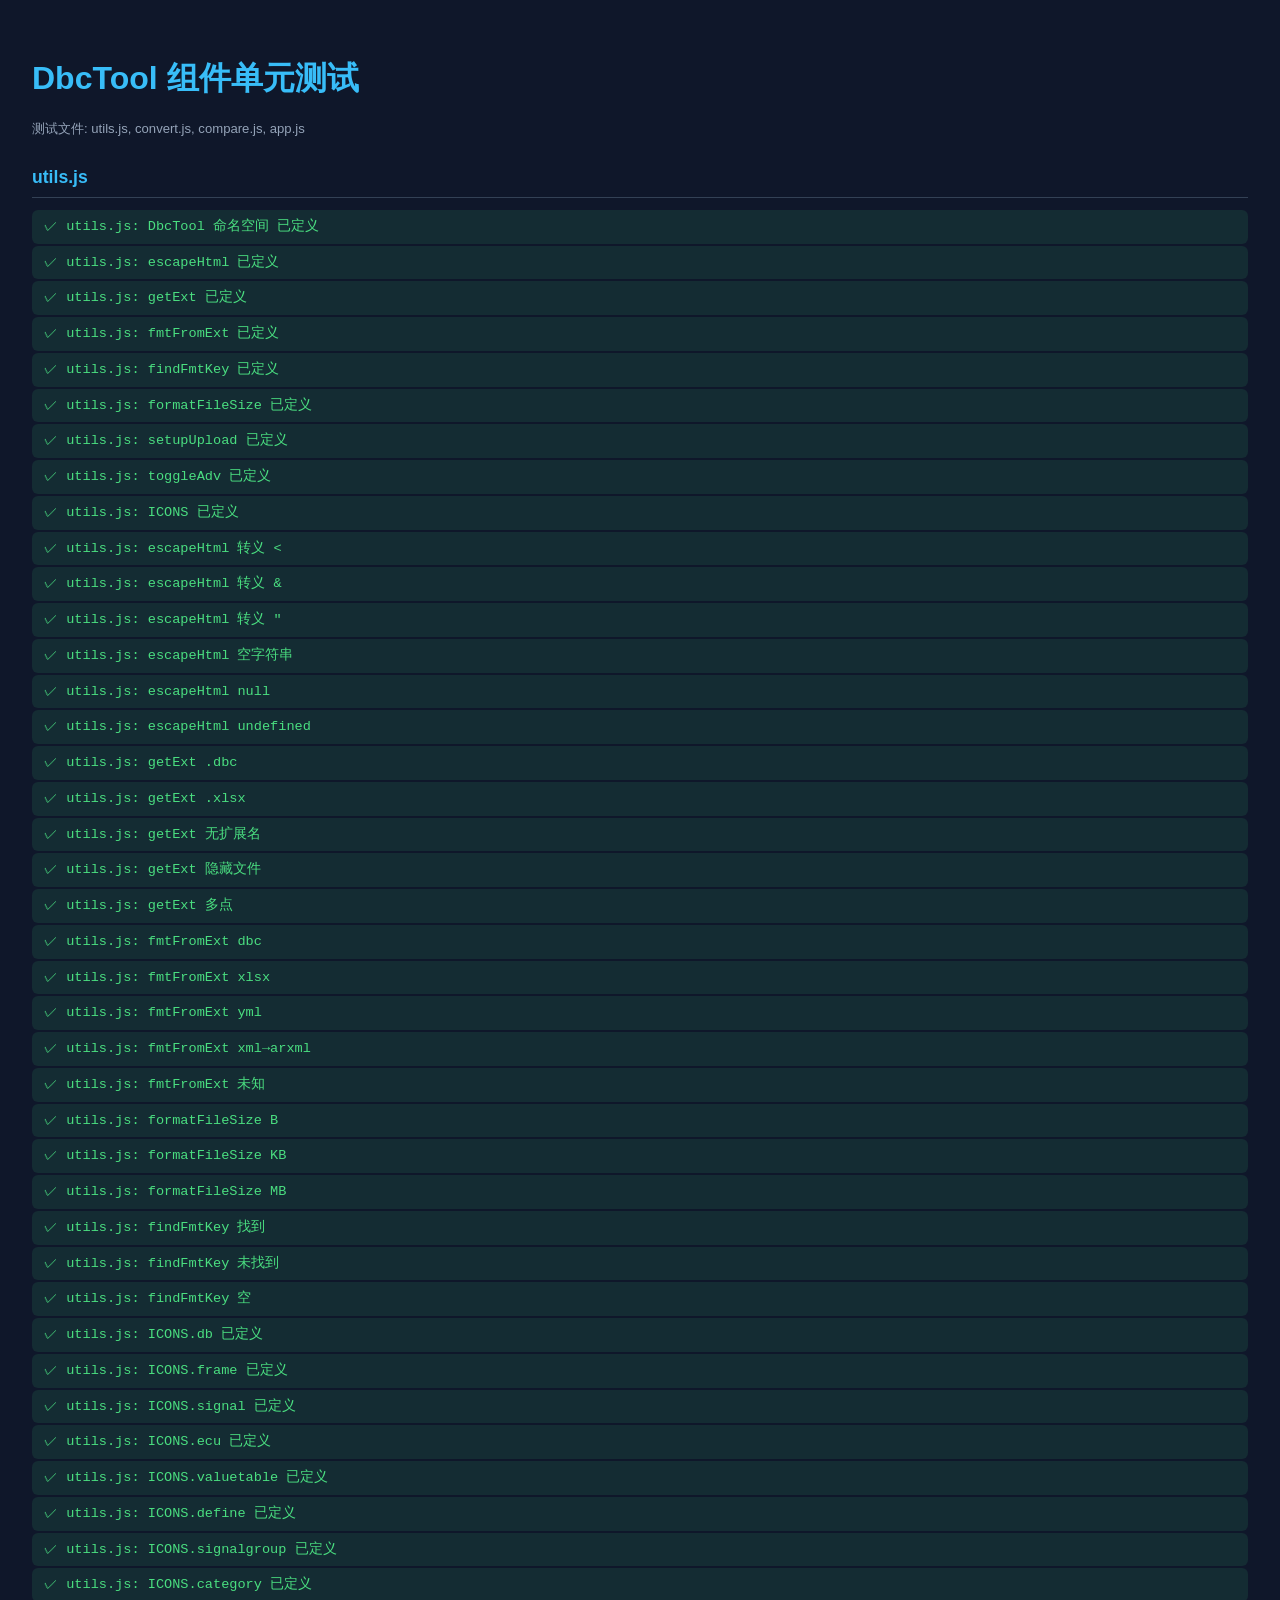
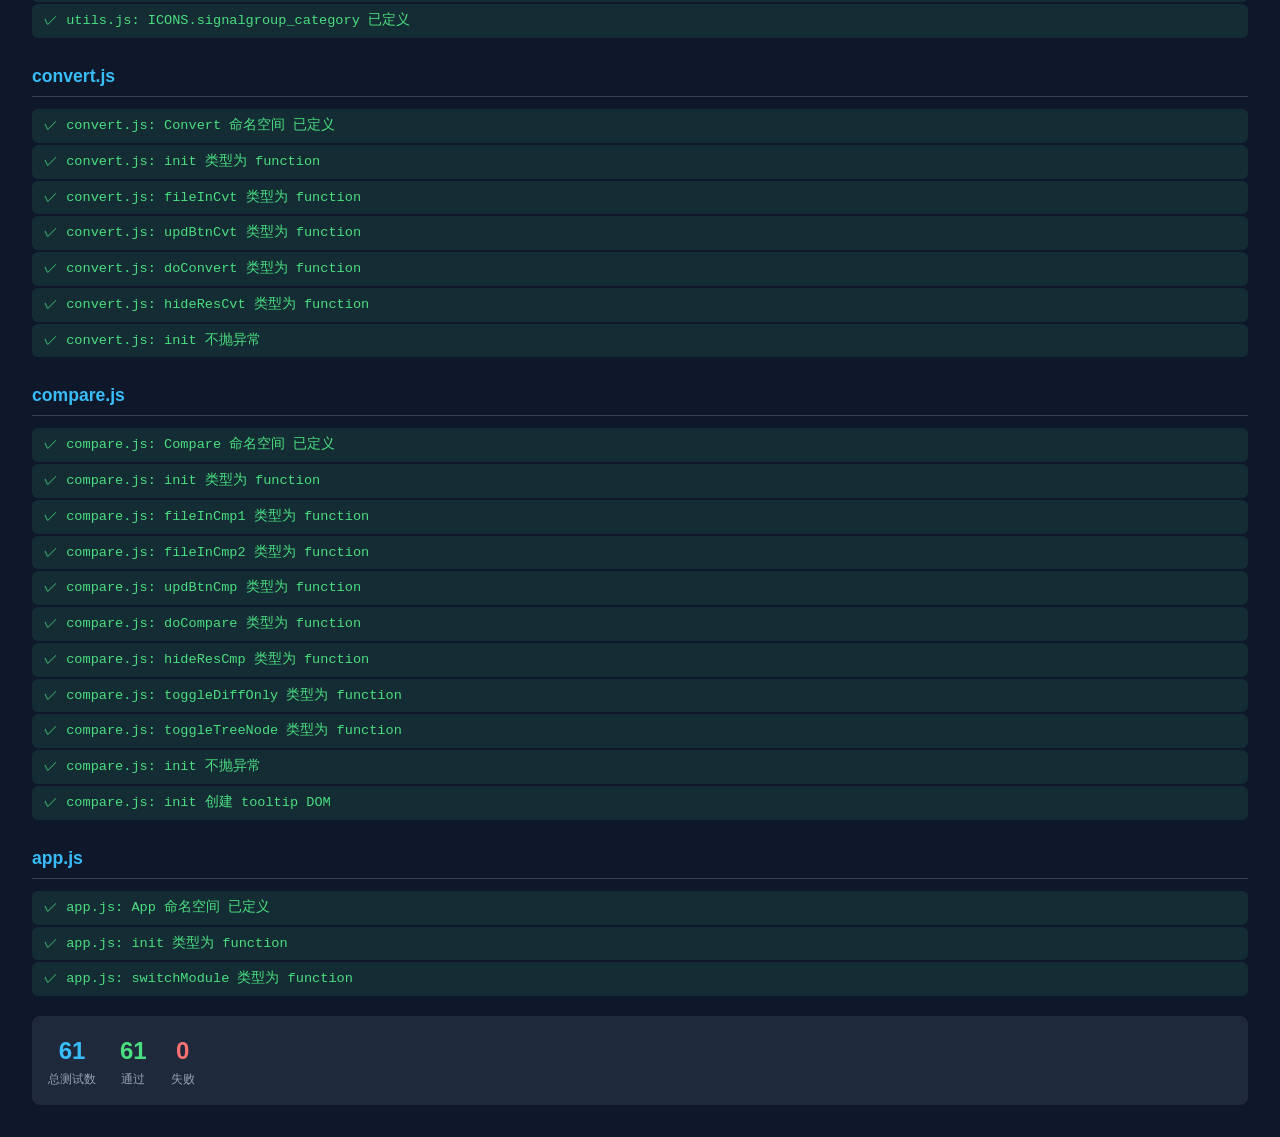
==== visual_app/tests/test_components.html @ c67a1ee4 "1、修复Excel文件导出功能。 问题出在 原 _downloadExcel ：它生成的是 TSV 纯文本 （用 \t 分隔列、 \n 分隔行），却保存为 .xls 扩展名。Excel 打开 .xls" ====
<!DOCTYPE html>
<html lang="zh-CN">
<head>
    <meta charset="UTF-8">
    <meta name="viewport" content="width=device-width,initial-scale=1.0">
    <title>DbcTool 组件单元测试</title>
    <style>
        :root{--bg:#0f172a;--surface:#1e293b;--text:#e2e8f0;--text2:#94a3b8;--green:#4ade80;--red:#f87171;--accent:#38bdf8}
        body{font-family:-apple-system,BlinkMacSystemFont,'Segoe UI',sans-serif;background:var(--bg);color:var(--text);padding:24px;line-height:1.6}
        h1{color:var(--accent);margin-bottom:8px}
        h2{color:var(--accent);margin:24px 0 12px;font-size:1.1rem;border-bottom:1px solid #334155;padding-bottom:6px}
        .suite{margin-bottom:8px}
        .test{padding:6px 12px;margin:2px 0;border-radius:6px;font-size:.85rem;font-family:'SF Mono','Fira Code',monospace}
        .test.pass{background:rgba(74,222,128,.1);color:var(--green)}
        .test.fail{background:rgba(248,113,113,.1);color:var(--red)}
        .summary{background:var(--surface);border-radius:8px;padding:16px;margin-top:20px;display:flex;gap:24px;flex-wrap:wrap}
        .summary .stat{text-align:center}
        .summary .stat-val{font-size:1.5rem;font-weight:700}
        .summary .stat-val.pass{color:var(--green)}.summary .stat-val.fail{color:var(--red)}
        .summary .stat-lbl{font-size:.72rem;color:var(--text2)}
    </style>
</head>
<body>
<h1>DbcTool 组件单元测试</h1>
<p style="color:var(--text2);font-size:.82rem">测试文件: utils.js, convert.js, compare.js, app.js</p>

<div id="results"></div>
<div id="summary"></div>

<script src="../static/js/utils.js"></script>
<script src="../static/js/convert.js"></script>
<script src="../static/js/compare.js"></script>
<script src="../static/js/app.js"></script>
<script>
(function() {
    var results = [];
    var passed = 0;
    var failed = 0;

    function assert(condition, name) {
        if (condition) {
            results.push({ name: name, pass: true });
            passed++;
        } else {
            results.push({ name: name, pass: false });
            failed++;
        }
    }

    function assertEqual(actual, expected, name) {
        var ok = actual === expected;
        if (!ok) {
            name = name + ' (期望: ' + JSON.stringify(expected) + ', 实际: ' + JSON.stringify(actual) + ')';
        }
        assert(ok, name);
    }

    function assertDefined(val, name) {
        assert(val !== undefined && val !== null, name + ' 已定义');
    }

    function assertType(val, type, name) {
        assert(typeof val === type, name + ' 类型为 ' + type);
    }

    // ==================== utils.js 测试 ====================
    (function testUtils() {
        var s = 'utils.js';

        assertDefined(DbcTool, s + ': DbcTool 命名空间');
        assertDefined(DbcTool.escapeHtml, s + ': escapeHtml');
        assertDefined(DbcTool.getExt, s + ': getExt');
        assertDefined(DbcTool.fmtFromExt, s + ': fmtFromExt');
        assertDefined(DbcTool.findFmtKey, s + ': findFmtKey');
        assertDefined(DbcTool.formatFileSize, s + ': formatFileSize');
        assertDefined(DbcTool.setupUpload, s + ': setupUpload');
        assertDefined(DbcTool.toggleAdv, s + ': toggleAdv');
        assertDefined(DbcTool.ICONS, s + ': ICONS');

        assertEqual(DbcTool.escapeHtml('<script>'), '&lt;script&gt;', s + ': escapeHtml 转义 <');
        assertEqual(DbcTool.escapeHtml('a&b'), 'a&amp;b', s + ': escapeHtml 转义 &');
        assertEqual(DbcTool.escapeHtml('"test"'), '&quot;test&quot;', s + ': escapeHtml 转义 "');
        assertEqual(DbcTool.escapeHtml(''), '', s + ': escapeHtml 空字符串');
        assertEqual(DbcTool.escapeHtml(null), '', s + ': escapeHtml null');
        assertEqual(DbcTool.escapeHtml(undefined), '', s + ': escapeHtml undefined');

        assertEqual(DbcTool.getExt('test.dbc'), 'dbc', s + ': getExt .dbc');
        assertEqual(DbcTool.getExt('path/to/file.xlsx'), 'xlsx', s + ': getExt .xlsx');
        assertEqual(DbcTool.getExt('noext'), '', s + ': getExt 无扩展名');
        assertEqual(DbcTool.getExt('.hidden'), 'hidden', s + ': getExt 隐藏文件');
        assertEqual(DbcTool.getExt('a.b.c.dbc'), 'dbc', s + ': getExt 多点');

        assertEqual(DbcTool.fmtFromExt('dbc'), 'dbc', s + ': fmtFromExt dbc');
        assertEqual(DbcTool.fmtFromExt('xlsx'), 'xlsx', s + ': fmtFromExt xlsx');
        assertEqual(DbcTool.fmtFromExt('yml'), 'yaml', s + ': fmtFromExt yml');
        assertEqual(DbcTool.fmtFromExt('xml'), 'arxml', s + ': fmtFromExt xml→arxml');
        assertEqual(DbcTool.fmtFromExt('unknown'), '', s + ': fmtFromExt 未知');

        assertEqual(DbcTool.formatFileSize(500), '500 B', s + ': formatFileSize B');
        assertEqual(DbcTool.formatFileSize(2048), '2.0 KB', s + ': formatFileSize KB');
        assertEqual(DbcTool.formatFileSize(2097152), '2.0 MB', s + ': formatFileSize MB');

        var mockFmtMap = [{key:'dbc'},{key:'xlsx'},{key:'arxml'}];
        assertEqual(DbcTool.findFmtKey('dbc', mockFmtMap), 'dbc', s + ': findFmtKey 找到');
        assertEqual(DbcTool.findFmtKey('unknown', mockFmtMap), '', s + ': findFmtKey 未找到');
        assertEqual(DbcTool.findFmtKey('', mockFmtMap), '', s + ': findFmtKey 空');

        assertDefined(DbcTool.ICONS.db, s + ': ICONS.db');
        assertDefined(DbcTool.ICONS.frame, s + ': ICONS.frame');
        assertDefined(DbcTool.ICONS.signal, s + ': ICONS.signal');
        assertDefined(DbcTool.ICONS.ecu, s + ': ICONS.ecu');
        assertDefined(DbcTool.ICONS.valuetable, s + ': ICONS.valuetable');
        assertDefined(DbcTool.ICONS.define, s + ': ICONS.define');
        assertDefined(DbcTool.ICONS.signalgroup, s + ': ICONS.signalgroup');
        assertDefined(DbcTool.ICONS.category, s + ': ICONS.category');
        assertDefined(DbcTool.ICONS.signalgroup_category, s + ': ICONS.signalgroup_category');
    })();

    // ==================== convert.js 测试 ====================
    (function testConvert() {
        var s = 'convert.js';

        assertDefined(DbcTool.Convert, s + ': Convert 命名空间');
        assertType(DbcTool.Convert.init, 'function', s + ': init');
        assertType(DbcTool.Convert.fileInCvt, 'function', s + ': fileInCvt');
        assertType(DbcTool.Convert.updBtnCvt, 'function', s + ': updBtnCvt');
        assertType(DbcTool.Convert.doConvert, 'function', s + ': doConvert');
        assertType(DbcTool.Convert.hideResCvt, 'function', s + ': hideResCvt');

        DbcTool.Convert.init([{key:'dbc'},{key:'xlsx'}]);

        var pass = true;
        try { DbcTool.Convert.init([{key:'dbc'}]); } catch(e) { pass = false; }
        assert(pass, s + ': init 不抛异常');
    })();

    // ==================== compare.js 测试 ====================
    (function testCompare() {
        var s = 'compare.js';

        assertDefined(DbcTool.Compare, s + ': Compare 命名空间');
        assertType(DbcTool.Compare.init, 'function', s + ': init');
        assertType(DbcTool.Compare.fileInCmp1, 'function', s + ': fileInCmp1');
        assertType(DbcTool.Compare.fileInCmp2, 'function', s + ': fileInCmp2');
        assertType(DbcTool.Compare.updBtnCmp, 'function', s + ': updBtnCmp');
        assertType(DbcTool.Compare.doCompare, 'function', s + ': doCompare');
        assertType(DbcTool.Compare.hideResCmp, 'function', s + ': hideResCmp');
        assertType(DbcTool.Compare.toggleDiffOnly, 'function', s + ': toggleDiffOnly');
        assertType(DbcTool.Compare.toggleTreeNode, 'function', s + ': toggleTreeNode');

        var pass = true;
        try { DbcTool.Compare.init(); } catch(e) { pass = false; }
        assert(pass, s + ': init 不抛异常');

        var tooltipEl = document.getElementById('chtTooltip');
        assert(tooltipEl !== null, s + ': init 创建 tooltip DOM');
    })();

    // ==================== app.js 测试 ====================
    (function testApp() {
        var s = 'app.js';

        assertDefined(DbcTool.App, s + ': App 命名空间');
        assertType(DbcTool.App.init, 'function', s + ': init');
        assertType(DbcTool.App.switchModule, 'function', s + ': switchModule');
    })();

    // ==================== 渲染结果 ====================
    var resultsHtml = '';
    var currentSuite = '';
    for (var i = 0; i < results.length; i++) {
        var r = results[i];
        var suiteName = r.name.split(':')[0];
        if (suiteName !== currentSuite) {
            currentSuite = suiteName;
            resultsHtml += '<h2>' + currentSuite + '</h2><div class="suite">';
        }
        resultsHtml += '<div class="test ' + (r.pass ? 'pass' : 'fail') + '">' +
            (r.pass ? '✓' : '✗') + ' ' + r.name + '</div>';
    }
    document.getElementById('results').innerHTML = resultsHtml;

    document.getElementById('summary').innerHTML =
        '<div class="summary">' +
        '<div class="stat"><div class="stat-val" style="color:var(--accent)">' + results.length + '</div><div class="stat-lbl">总测试数</div></div>' +
        '<div class="stat"><div class="stat-val pass">' + passed + '</div><div class="stat-lbl">通过</div></div>' +
        '<div class="stat"><div class="stat-val fail">' + failed + '</div><div class="stat-lbl">失败</div></div>' +
        '</div>';
})();
</script>
</body>
</html>
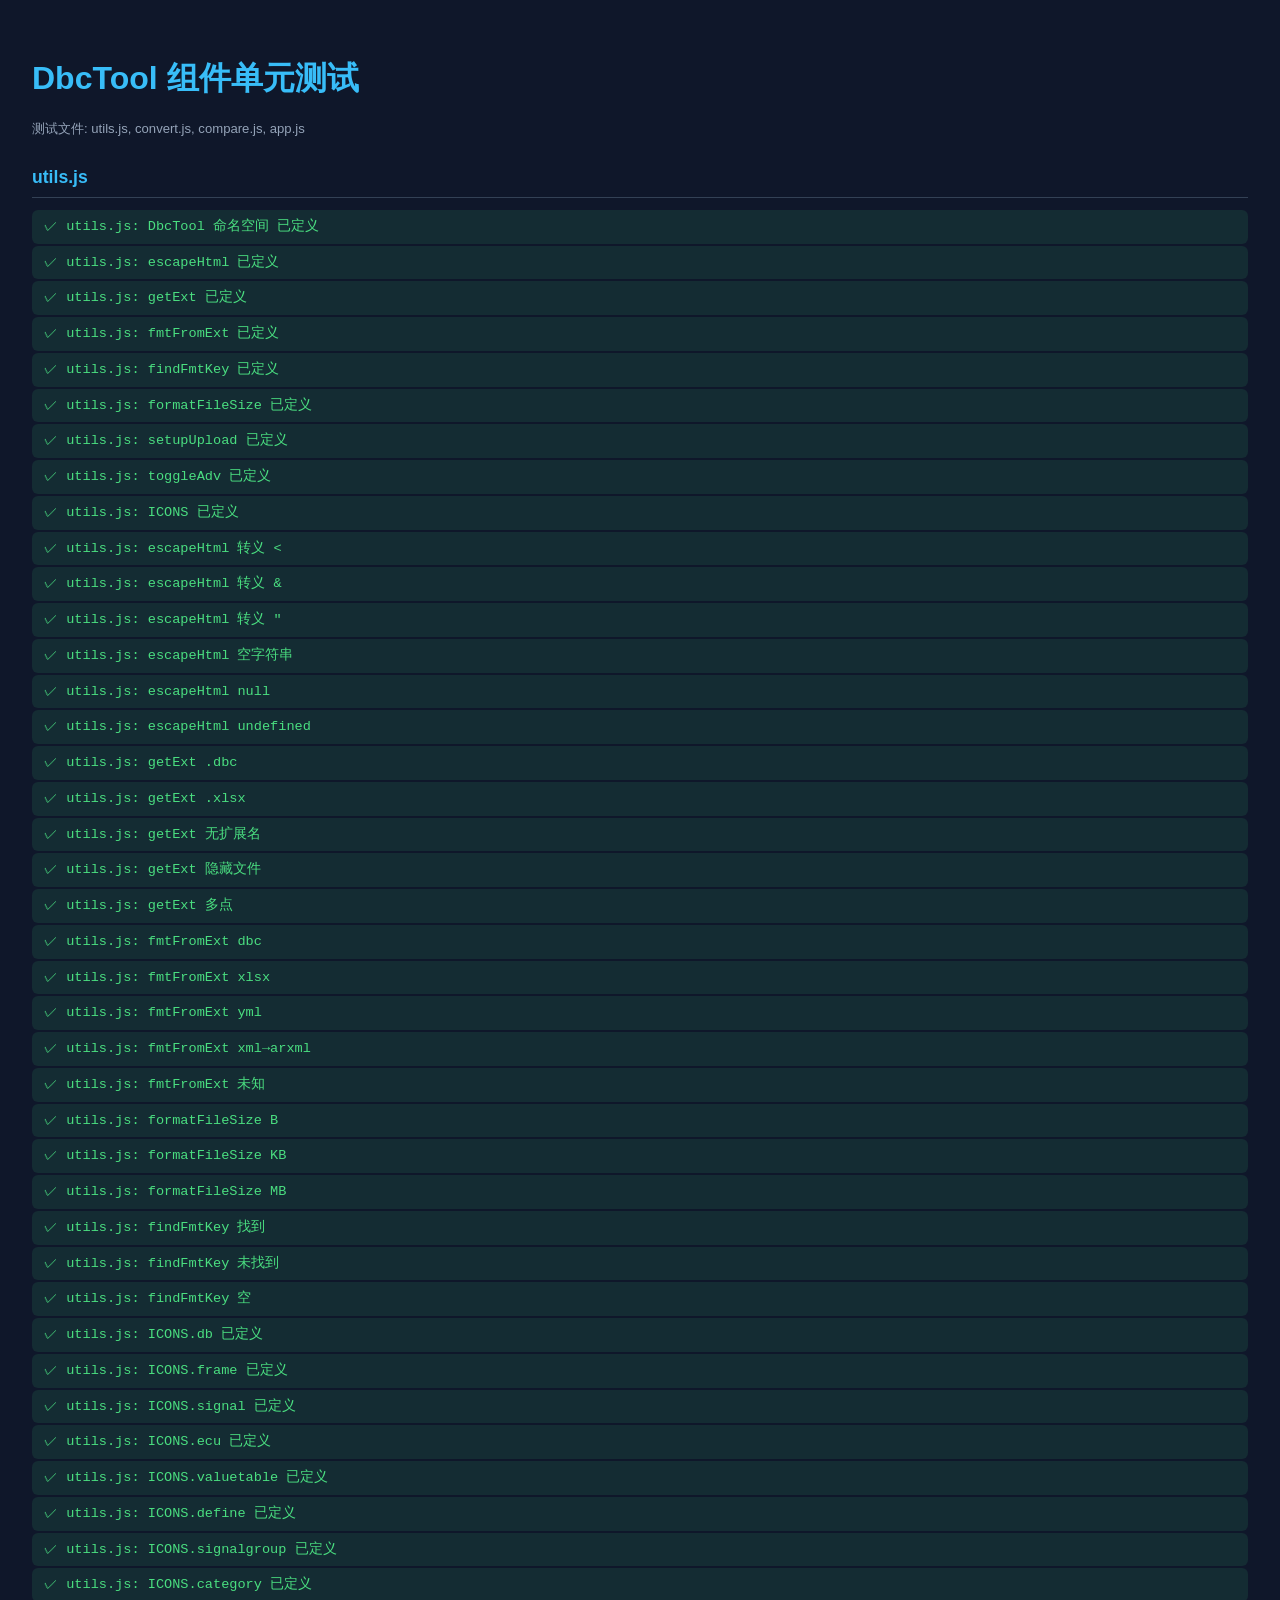
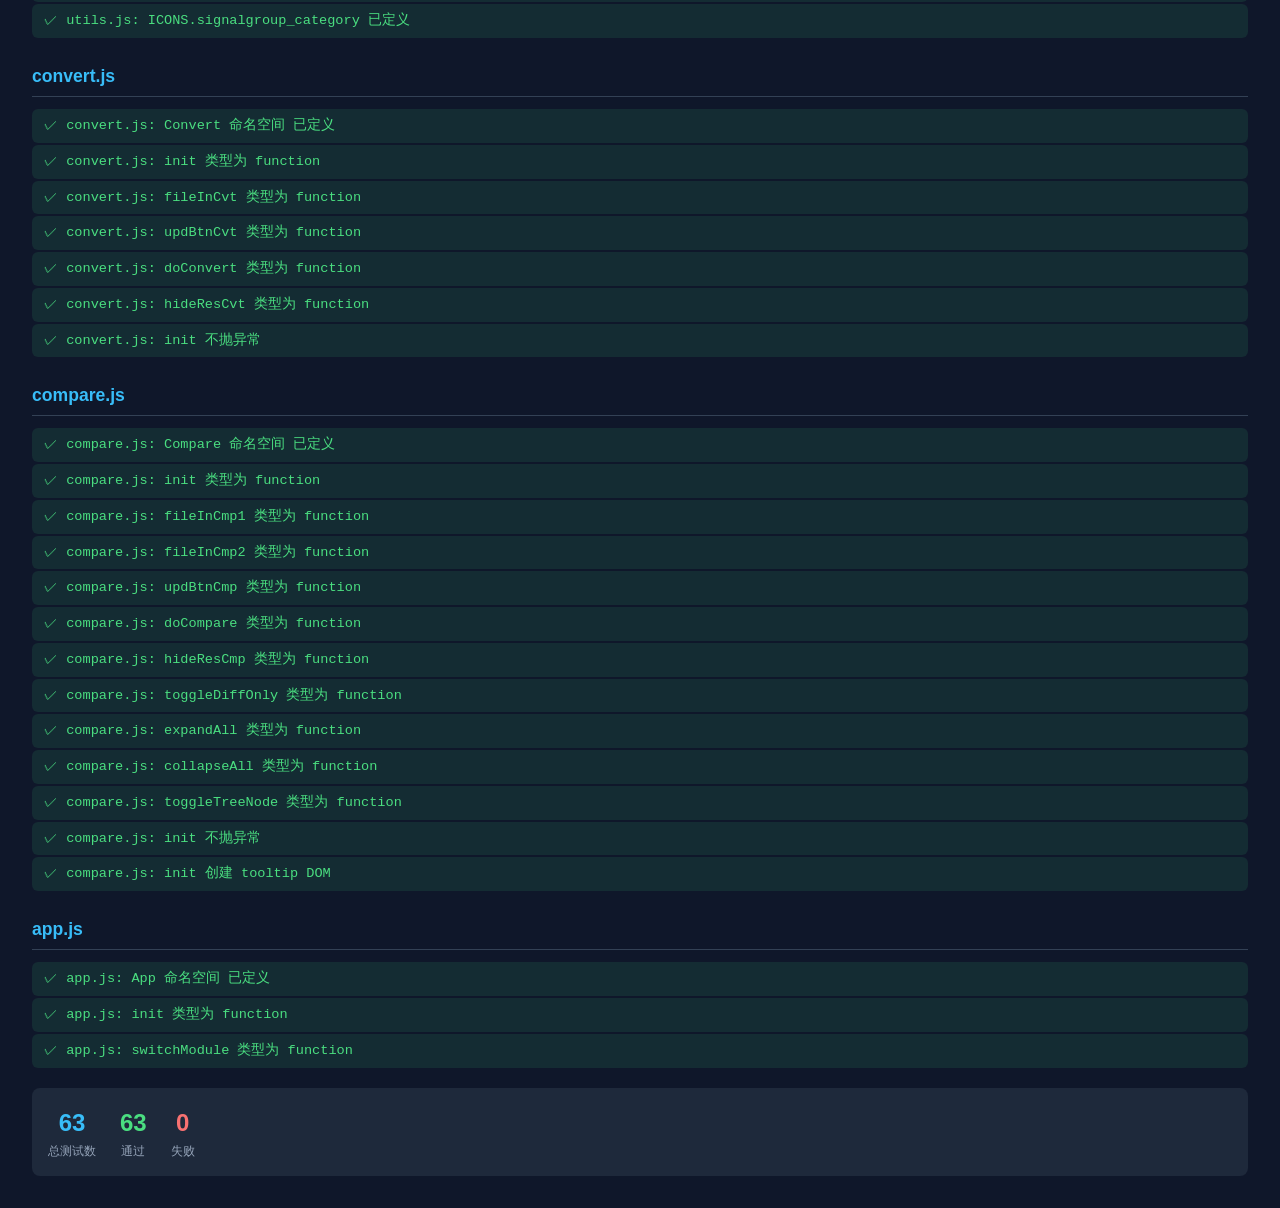
==== commit 58ed964a: "更新EXE，正式版本V1" ====
--- a/visual_app/tests/test_components.html
+++ b/visual_app/tests/test_components.html
@@ -146,6 +146,8 @@
         assertType(DbcTool.Compare.doCompare, 'function', s + ': doCompare');
         assertType(DbcTool.Compare.hideResCmp, 'function', s + ': hideResCmp');
         assertType(DbcTool.Compare.toggleDiffOnly, 'function', s + ': toggleDiffOnly');
+        assertType(DbcTool.Compare.expandAll, 'function', s + ': expandAll');
+        assertType(DbcTool.Compare.collapseAll, 'function', s + ': collapseAll');
         assertType(DbcTool.Compare.toggleTreeNode, 'function', s + ': toggleTreeNode');
 
         var pass = true;
